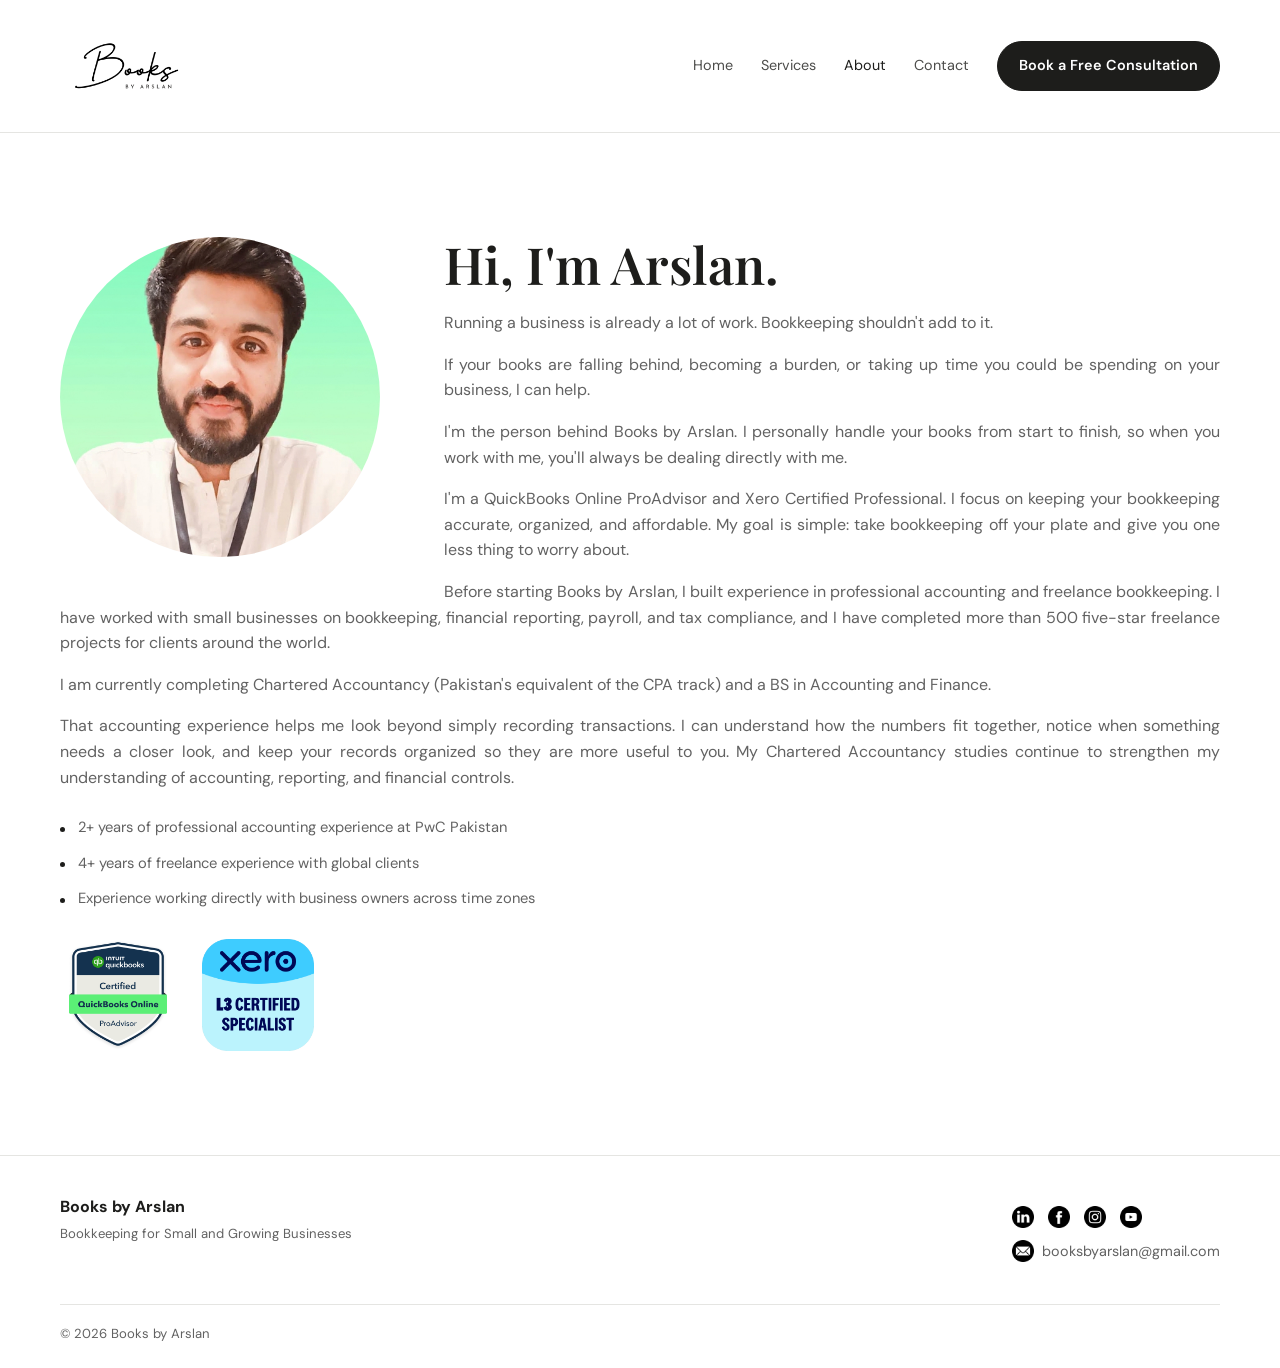
==== about.html @ 2c7b816b "socials and consultation form" ====
<!doctype html>
<html lang="en">
<head>
  <meta charset="utf-8"><meta name="viewport" content="width=device-width, initial-scale=1">
  <meta name="description" content="Meet Arslan, the person behind Books by Arslan, providing direct and dependable bookkeeping support for small businesses.">
  <meta name="author" content="Arslan">
  <meta name="robots" content="index, follow">
  <meta name="theme-color" content="#292827">
  <link rel="canonical" href="https://booksbyarslan.github.io/about.html">
  <meta property="og:type" content="profile">
  <meta property="og:site_name" content="Books by Arslan">
  <meta property="og:title" content="About Arslan | Books by Arslan">
  <meta property="og:description" content="Meet Arslan, the person behind Books by Arslan, providing direct and dependable bookkeeping support for small businesses.">
  <meta property="og:url" content="https://booksbyarslan.github.io/about.html">
  <meta property="og:image" content="https://booksbyarslan.github.io/Images/Cover.png">
  <meta property="og:image:secure_url" content="https://booksbyarslan.github.io/Images/Cover.png">
  <meta property="og:image:type" content="image/png">
  <meta property="og:image:width" content="1200">
  <meta property="og:image:height" content="630">
  <meta property="og:image:alt" content="Books by Arslan bookkeeping services">
  <meta name="twitter:card" content="summary_large_image">
  <meta name="twitter:title" content="About Arslan | Books by Arslan">
  <meta name="twitter:description" content="Meet Arslan, the person behind Books by Arslan, providing direct and dependable bookkeeping support for small businesses.">
  <meta name="twitter:image" content="https://booksbyarslan.github.io/Images/Cover.png">
  <meta name="twitter:image:alt" content="Books by Arslan bookkeeping services">
  <title>About Arslan | Books by Arslan</title><link rel="icon" type="image/png" href="Images/Favicon.png"><link rel="stylesheet" href="styles.css"><script src="script.js" defer></script>
</head>
<body>
  <header class="site-header"><nav class="nav container" aria-label="Main navigation"><a href="index.html" aria-label="Books by Arslan home"><img class="nav-logo" src="Images/Logo.png" alt="Books by Arslan"></a><button class="menu-toggle" type="button" aria-label="Open menu" aria-expanded="false" aria-controls="main-menu"><span></span><span></span><span></span></button><div class="nav-links" id="main-menu"><a href="index.html">Home</a><a href="services.html">Services</a><a href="about.html" aria-current="page">About</a><a href="contact.html">Contact</a><a class="button" href="https://forms.gle/NCY1FoL6CEekUhpZA" target="_blank" rel="noopener">Book a Free Consultation</a></div></nav></header>
  <main><section class="section about-section"><div class="container"><div class="split"><img class="portrait" src="Images/Arslan.jpg" alt="Arslan, the person behind Books by Arslan"><div class="about-copy"><h2>Hi, I'm Arslan.</h2><p>Running a business is already a lot of work. Bookkeeping shouldn't add to it.</p><p>If your books are falling behind, becoming a burden, or taking up time you could be spending on your business, I can help.</p><p>I'm the person behind Books by Arslan. I personally handle your books from start to finish, so when you work with me, you'll always be dealing directly with me.</p><p>I'm a QuickBooks Online ProAdvisor and Xero Certified Professional. I focus on keeping your bookkeeping accurate, organized, and affordable. My goal is simple: take bookkeeping off your plate and give you one less thing to worry about.</p><p>Before starting Books by Arslan, I built experience in professional accounting and freelance bookkeeping. I have worked with small businesses on bookkeeping, financial reporting, payroll, and tax compliance, and I have completed more than 500 five-star freelance projects for clients around the world.</p><p>I am currently completing Chartered Accountancy (Pakistan's equivalent of the CPA track) and a BS in Accounting and Finance.</p><p>That accounting experience helps me look beyond simply recording transactions. I can understand how the numbers fit together, notice when something needs a closer look, and keep your records organized so they are more useful to you. My Chartered Accountancy studies continue to strengthen my understanding of accounting, reporting, and financial controls.</p><ul class="about-facts"><li>2+ years of professional accounting experience at PwC Pakistan</li><li>4+ years of freelance experience with global clients</li><li>Experience working directly with business owners across time zones</li></ul><div class="badge-logos"><img class="badge-logo" src="Images/Badges/Quickbooks.png" alt="QuickBooks Online ProAdvisor badge"><img class="badge-logo xero" src="Images/Badges/XERO.png" alt="Xero Certified Professional badge"></div></div></div></div></section></main>
  <footer class="site-footer"><div class="container"><div class="footer-top"><div><div class="footer-name">Books by Arslan</div><div class="footer-tagline">Bookkeeping for Small and Growing Businesses</div></div><div><div class="socials" aria-label="Social media links"><a href="https://www.linkedin.com/company/books-by-arslan" target="_blank" rel="noopener" aria-label="LinkedIn"><img src="Images/Socials/linkedin.png" alt=""></a><a href="https://www.facebook.com/booksbyarslan" target="_blank" rel="noopener" aria-label="Facebook"><img src="Images/Socials/facebook.png" alt=""></a><a href="https://www.instagram.com/booksbyarslan/" target="_blank" rel="noopener" aria-label="Instagram"><img src="Images/Socials/instagram.png" alt=""></a><a href="https://www.youtube.com/@BooksbyArslan" target="_blank" rel="noopener" aria-label="YouTube"><img src="Images/Socials/youtube.png" alt=""></a></div><a class="footer-email" href="mailto:booksbyarslan@gmail.com"><img src="Images/Socials/email.png" alt="">booksbyarslan@gmail.com</a></div></div><p class="copyright">© 2026 Books by Arslan</p></div></footer>
</body></html>
---- styles.css ----
@import url('https://fonts.googleapis.com/css2?family=DM+Sans:wght@400;500;600;700&family=Playfair+Display:wght@600;700&display=swap');

:root {
  --ink: #1d1d1b;
  --muted: #626262;
  --line: #e5e5e2;
  --soft: #f7f7f5;
  --paper: #ffffff;
  --max: 1160px;
}

* { box-sizing: border-box; }
html { scroll-behavior: smooth; }
body { margin: 0; color: var(--ink); background: var(--paper); font-family: 'DM Sans', sans-serif; line-height: 1.6; -webkit-font-smoothing: antialiased; }
a { color: inherit; }
img { max-width: 100%; display: block; }
.container { width: min(var(--max), calc(100% - 48px)); margin: 0 auto; }
.site-header { border-bottom: 1px solid var(--line); background: rgba(255,255,255,.96); }
.nav { min-height: 82px; display: flex; align-items: center; justify-content: space-between; gap: 24px; }
.nav-logo { width: 132px; }
.nav-links { display: flex; align-items: center; gap: 28px; font-size: .9rem; }
.nav-links a { text-decoration: none; color: #4c4c4a; }
.nav-links a:hover, .nav-links a[aria-current="page"] { color: var(--ink); }
.nav-links .button, .nav-links .button:hover { color: #fff; }
.button { display: inline-flex; align-items: center; justify-content: center; border: 1px solid var(--ink); border-radius: 999px; padding: 12px 21px; background: var(--ink); color: #fff; text-decoration: none; font-size: .9rem; font-weight: 600; transition: background .2s, color .2s, transform .2s; }
.button:hover { background: #41413f; transform: translateY(-1px); }
.button.secondary { background: transparent; color: var(--ink); border-color: #bcbcb8; }
.button.secondary:hover { border-color: var(--ink); background: var(--soft); }
.menu-toggle { display: none; border: 0; background: transparent; padding: 8px; color: var(--ink); cursor: pointer; }
.menu-toggle span { display: block; width: 22px; height: 1px; margin: 5px 0; background: currentColor; }
.hero { padding: 0 0 104px; }
.hero-grid { display: grid; grid-template-columns: 1.08fr .92fr; align-items: center; gap: 72px; }
.hero-copy { max-width: 520px; margin-bottom: 30px; color: var(--muted); font-size: 1.12rem; }
.visually-hidden { position: absolute; width: 1px; height: 1px; padding: 0; margin: -1px; overflow: hidden; clip: rect(0, 0, 0, 0); white-space: nowrap; border: 0; }
.eyebrow { margin: 0 0 20px; color: var(--muted); text-transform: uppercase; letter-spacing: .14em; font-size: .72rem; font-weight: 700; }
h1, h2, h3, p { margin-top: 0; }
h1, h2 { font-family: 'Playfair Display', Georgia, serif; font-weight: 600; line-height: 1.08; letter-spacing: 0; }
h1 { max-width: 680px; margin-bottom: 24px; font-size: clamp(2.8rem, 6vw, 5.3rem); }
h2 { margin-bottom: 18px; font-size: clamp(2rem, 4vw, 3.25rem); }
h3 { margin-bottom: 12px; font-size: 1.25rem; line-height: 1.2; }
.lead { max-width: 520px; margin-bottom: 30px; color: var(--muted); font-size: 1.08rem; }
.actions { display: flex; align-items: center; gap: 20px; flex-wrap: wrap; }
.text-link { font-size: .92rem; font-weight: 600; text-underline-offset: 4px; }
.hero-visual { padding: 24px 0 18px; border: 0; background: #fff; }
.hero-visual .hero-logo { width: min(100%, 350px); margin: -10px auto 2px; }
.credential-row { display: flex; justify-content: flex-start; align-items: center; gap: 16px; margin-top: 24px; }
.credential-row img { width: 82px; height: 68px; object-fit: contain; }
.credential-row img:last-child { width: 78px; }
.section { padding: 104px 0; }
.section.soft { background: var(--soft); }
.section-heading { max-width: 580px; margin-bottom: 42px; }
.section-heading p { color: var(--muted); }
.cards { display: grid; grid-template-columns: repeat(3, 1fr); gap: 18px; }
.services-section { padding-top: 118px; padding-bottom: 118px; background: var(--soft); }
.services-section .card { border-color: #d7d7d2; }
.services-section .card:hover { border-color: #a7a7a1; }
.process-grid { display: grid; grid-template-columns: repeat(3, 1fr); gap: 18px; }
.process-section { background: var(--soft); }
.process-step { min-height: 220px; padding: 28px; border: 1px solid var(--line); border-radius: 10px; background: #fff; text-align: center; }
.process-number { display: flex; align-items: center; justify-content: center; width: 38px; height: 38px; margin: 0 auto 28px; border-radius: 50%; background: #eeeeeb; color: var(--ink); font-size: .78rem; font-weight: 700; }
.process-step p { max-width: 310px; margin-right: auto; margin-left: auto; color: var(--muted); font-size: .95rem; }
.card { display: flex; flex-direction: column; min-height: 310px; padding: 28px; border: 1px solid var(--line); border-radius: 10px; background: #fff; }
.card p { color: var(--muted); font-size: .95rem; }
.price { align-self: flex-end; margin: auto 0 4px; font-size: 1.1rem; font-weight: 700; text-align: right; }
.payment { align-self: flex-end; margin-bottom: 20px; color: var(--muted); font-size: .8rem; text-align: right; }
.split { display: grid; grid-template-columns: .8fr 1.2fr; align-items: center; gap: 88px; }
.portrait { width: min(100%, 320px); aspect-ratio: 1; margin: auto; border-radius: 50%; object-fit: cover; object-position: center; }
.about-section .split { display: block; }
.about-section .portrait { float: left; width: min(30vw, 320px); margin: 0 64px 24px 0; }
.about-copy { max-width: none; }
.about-copy p { color: var(--muted); text-align: justify; }
.about-facts { display: grid; gap: 12px; margin: 26px 0 0; padding: 0; list-style: none; color: var(--muted); font-size: .92rem; }
.about-facts li { padding-left: 18px; position: relative; }
.about-facts li::before { content: ''; position: absolute; top: .7em; left: 0; width: 5px; height: 5px; border-radius: 50%; background: var(--ink); }
.credential-names { display: flex; gap: 10px; flex-wrap: wrap; margin-top: 24px; }
.credential-names span { padding: 8px 13px; border: 1px solid var(--line); border-radius: 999px; color: #4b4b48; font-size: .8rem; }
.tool-logos { display: flex; align-items: center; gap: 28px; flex-wrap: wrap; }
.tool-item { display: flex; flex-direction: column; align-items: center; gap: 8px; min-width: 120px; color: var(--muted); font-size: .82rem; text-align: center; }
.tool-logo { width: 80px; height: 80px; object-fit: contain; }
.tool-logo.wide { width: 150px; }
.badge-logos { display: flex; align-items: center; gap: 26px; flex-wrap: wrap; }
.about-copy .badge-logos { margin-top: 28px; }
.badge-logo { width: 116px; height: 112px; object-fit: contain; }
.badge-logo.xero { width: 112px; }
.cta { padding: 58px 0; background: var(--ink); color: #fff; }
.cta-inner { display: flex; align-items: center; justify-content: space-between; gap: 30px; }
.cta h2 { margin-bottom: 8px; font-size: clamp(1.8rem, 3vw, 2.6rem); }
.cta p { margin-bottom: 0; color: #cfcfca; }
.cta .button { background: #fff; border-color: #fff; color: var(--ink); }
.cta .button:hover { background: #e9e9e5; }
.page-intro { padding: 82px 0 66px; border-bottom: 1px solid var(--line); }
.page-content { padding-top: 82px; }
.page-intro h1 { max-width: 760px; margin-bottom: 18px; font-size: clamp(2.7rem, 6vw, 4.6rem); }
.page-intro p { max-width: 570px; color: var(--muted); font-size: 1.05rem; }
.service-list { display: grid; gap: 0; }
.service-detail { display: grid; grid-template-columns: .65fr 1.35fr; gap: 70px; padding: 62px 0; border-bottom: 1px solid var(--line); }
.service-detail:first-child { padding-top: 0; }
.service-detail:last-child { border-bottom: 0; }
.service-detail h2 { font-size: clamp(1.8rem, 3vw, 2.5rem); }
.service-detail p { max-width: 600px; color: var(--muted); }
.service-meta { display: flex; flex-direction: column; align-items: flex-end; gap: 2px; margin-top: 24px; text-align: right; }
.service-meta strong { font-size: 1.15rem; }
.service-meta span { color: var(--muted); font-size: .85rem; }
.page-actions { display: flex; gap: 14px; flex-wrap: wrap; margin-top: 42px; }
.page-actions > p { flex-basis: 100%; margin-bottom: 0; }
.contact-layout { display: grid; grid-template-columns: 1fr 1fr; gap: 80px; align-items: start; }
.contact-details { border-top: 1px solid var(--line); }
.contact-item { padding: 20px 0; border-bottom: 1px solid var(--line); }
.contact-item small { display: block; margin-bottom: 5px; color: var(--muted); font-size: .75rem; text-transform: uppercase; letter-spacing: .12em; }
.contact-item a { font-size: 1.05rem; text-underline-offset: 4px; }
.site-footer { padding: 38px 0 24px; border-top: 1px solid var(--line); }
.footer-top { display: flex; justify-content: space-between; gap: 30px; }
.footer-name { margin-bottom: 4px; font-weight: 700; }
.footer-tagline, .copyright { color: var(--muted); font-size: .82rem; }
.footer-email { display: inline-flex; align-items: center; gap: 8px; margin-top: 12px; color: var(--muted); font-size: .9rem; text-decoration: none; }
.footer-email img { width: 22px; height: 22px; object-fit: contain; }
.socials { display: flex; align-items: center; gap: 14px; margin-top: 12px; }
.socials a { display: block; color: var(--muted); }
.socials img { width: 22px; height: 22px; object-fit: contain; transition: opacity .2s, transform .2s; }
.socials a:hover img { opacity: .7; transform: translateY(-1px); }
.copyright { margin: 34px 0 0; padding-top: 18px; border-top: 1px solid var(--line); }
a:focus-visible, button:focus-visible { outline: 3px solid #6b9b73; outline-offset: 4px; }
@media (max-width: 760px) {
  .container { width: min(100% - 32px, var(--max)); }
  .nav { min-height: 70px; }
  .nav-logo { width: 112px; }
  .menu-toggle { display: block; }
  .nav-links { display: none; position: absolute; top: 70px; left: 0; right: 0; padding: 18px 16px 24px; background: #fff; border-bottom: 1px solid var(--line); flex-direction: column; align-items: stretch; gap: 0; z-index: 5; }
  .nav-links.is-open { display: flex; }
  .nav-links a { padding: 10px 0; }
  .nav-links .button { margin-top: 10px; }
  .hero { padding: 0 0 72px; }
  .hero-grid, .split, .contact-layout, .service-detail { grid-template-columns: 1fr; gap: 38px; }
  .hero-visual { order: -1; }
  .hero-visual { padding-bottom: 0; }
  h1 { font-size: clamp(2.65rem, 14vw, 4.2rem); }
  .section { padding: 72px 0; }
  .cards { grid-template-columns: 1fr; }
  .process-grid { grid-template-columns: 1fr; gap: 14px; }
  .card { min-height: 0; }
  .portrait { width: min(100%, 250px); }
  .about-section .portrait { float: none; width: min(100%, 250px); margin: 0 auto 34px; }
  .cta-inner, .footer-top { align-items: flex-start; flex-direction: column; }
  .page-intro { padding: 62px 0 50px; }
  .service-detail { padding: 42px 0; gap: 10px; }
  .service-detail:first-child { padding-top: 0; }
  .service-meta { align-items: flex-start; text-align: left; }
}
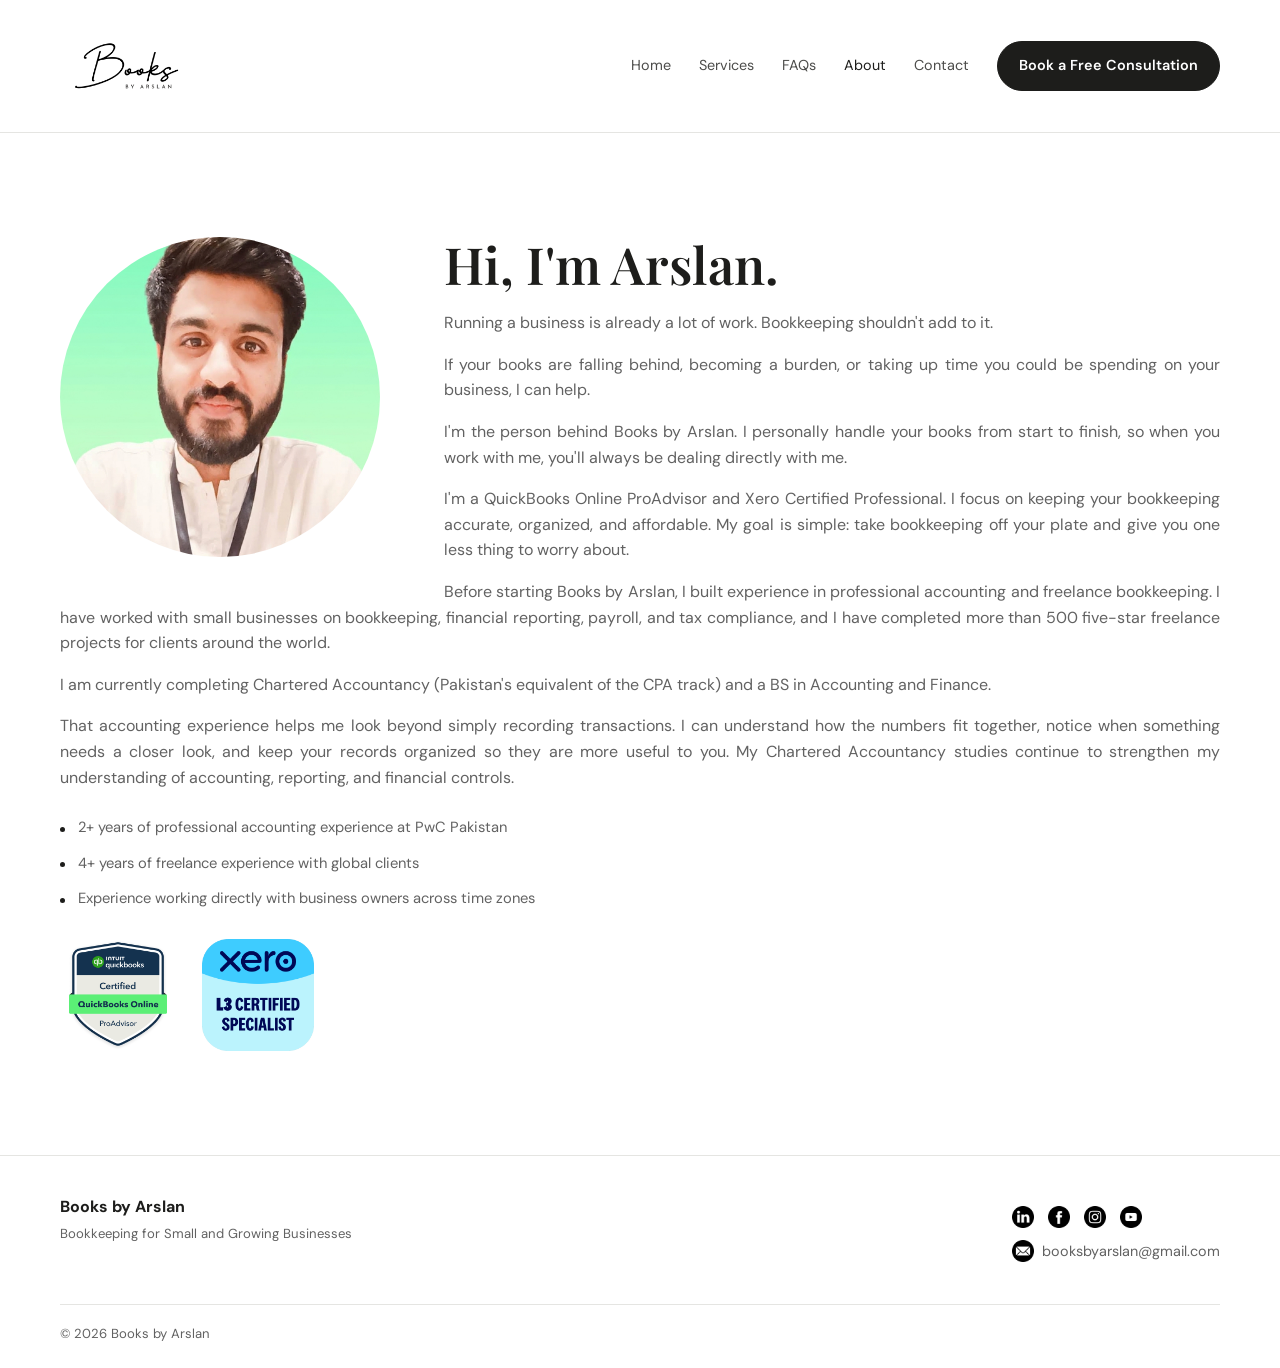
==== commit f209f288: "faqs and lowered prices" ====
--- a/about.html
+++ b/about.html
@@ -26,7 +26,7 @@
   <title>About Arslan | Books by Arslan</title><link rel="icon" type="image/png" href="Images/Favicon.png"><link rel="stylesheet" href="styles.css"><script src="script.js" defer></script>
 </head>
 <body>
-  <header class="site-header"><nav class="nav container" aria-label="Main navigation"><a href="index.html" aria-label="Books by Arslan home"><img class="nav-logo" src="Images/Logo.png" alt="Books by Arslan"></a><button class="menu-toggle" type="button" aria-label="Open menu" aria-expanded="false" aria-controls="main-menu"><span></span><span></span><span></span></button><div class="nav-links" id="main-menu"><a href="index.html">Home</a><a href="services.html">Services</a><a href="about.html" aria-current="page">About</a><a href="contact.html">Contact</a><a class="button" href="https://forms.gle/NCY1FoL6CEekUhpZA" target="_blank" rel="noopener">Book a Free Consultation</a></div></nav></header>
+  <header class="site-header"><nav class="nav container" aria-label="Main navigation"><a href="index.html" aria-label="Books by Arslan home"><img class="nav-logo" src="Images/Logo.png" alt="Books by Arslan"></a><button class="menu-toggle" type="button" aria-label="Open menu" aria-expanded="false" aria-controls="main-menu"><span></span><span></span><span></span></button><div class="nav-links" id="main-menu"><a href="index.html">Home</a><a href="services.html">Services</a><a href="faq.html">FAQs</a><a href="about.html" aria-current="page">About</a><a href="contact.html">Contact</a><a class="button" href="https://forms.gle/NCY1FoL6CEekUhpZA" target="_blank" rel="noopener">Book a Free Consultation</a></div></nav></header>
   <main><section class="section about-section"><div class="container"><div class="split"><img class="portrait" src="Images/Arslan.jpg" alt="Arslan, the person behind Books by Arslan"><div class="about-copy"><h2>Hi, I'm Arslan.</h2><p>Running a business is already a lot of work. Bookkeeping shouldn't add to it.</p><p>If your books are falling behind, becoming a burden, or taking up time you could be spending on your business, I can help.</p><p>I'm the person behind Books by Arslan. I personally handle your books from start to finish, so when you work with me, you'll always be dealing directly with me.</p><p>I'm a QuickBooks Online ProAdvisor and Xero Certified Professional. I focus on keeping your bookkeeping accurate, organized, and affordable. My goal is simple: take bookkeeping off your plate and give you one less thing to worry about.</p><p>Before starting Books by Arslan, I built experience in professional accounting and freelance bookkeeping. I have worked with small businesses on bookkeeping, financial reporting, payroll, and tax compliance, and I have completed more than 500 five-star freelance projects for clients around the world.</p><p>I am currently completing Chartered Accountancy (Pakistan's equivalent of the CPA track) and a BS in Accounting and Finance.</p><p>That accounting experience helps me look beyond simply recording transactions. I can understand how the numbers fit together, notice when something needs a closer look, and keep your records organized so they are more useful to you. My Chartered Accountancy studies continue to strengthen my understanding of accounting, reporting, and financial controls.</p><ul class="about-facts"><li>2+ years of professional accounting experience at PwC Pakistan</li><li>4+ years of freelance experience with global clients</li><li>Experience working directly with business owners across time zones</li></ul><div class="badge-logos"><img class="badge-logo" src="Images/Badges/Quickbooks.png" alt="QuickBooks Online ProAdvisor badge"><img class="badge-logo xero" src="Images/Badges/XERO.png" alt="Xero Certified Professional badge"></div></div></div></div></section></main>
   <footer class="site-footer"><div class="container"><div class="footer-top"><div><div class="footer-name">Books by Arslan</div><div class="footer-tagline">Bookkeeping for Small and Growing Businesses</div></div><div><div class="socials" aria-label="Social media links"><a href="https://www.linkedin.com/company/books-by-arslan" target="_blank" rel="noopener" aria-label="LinkedIn"><img src="Images/Socials/linkedin.png" alt=""></a><a href="https://www.facebook.com/booksbyarslan" target="_blank" rel="noopener" aria-label="Facebook"><img src="Images/Socials/facebook.png" alt=""></a><a href="https://www.instagram.com/booksbyarslan/" target="_blank" rel="noopener" aria-label="Instagram"><img src="Images/Socials/instagram.png" alt=""></a><a href="https://www.youtube.com/@BooksbyArslan" target="_blank" rel="noopener" aria-label="YouTube"><img src="Images/Socials/youtube.png" alt=""></a></div><a class="footer-email" href="mailto:booksbyarslan@gmail.com"><img src="Images/Socials/email.png" alt="">booksbyarslan@gmail.com</a></div></div><p class="copyright">© 2026 Books by Arslan</p></div></footer>
 </body></html>
--- a/styles.css
+++ b/styles.css
@@ -62,6 +62,7 @@
 .card { display: flex; flex-direction: column; min-height: 310px; padding: 28px; border: 1px solid var(--line); border-radius: 10px; background: #fff; }
 .card p { color: var(--muted); font-size: .95rem; }
 .price { align-self: flex-end; margin: auto 0 4px; font-size: 1.1rem; font-weight: 700; text-align: right; }
+.price-label { font-weight: 400; }
 .payment { align-self: flex-end; margin-bottom: 20px; color: var(--muted); font-size: .8rem; text-align: right; }
 .split { display: grid; grid-template-columns: .8fr 1.2fr; align-items: center; gap: 88px; }
 .portrait { width: min(100%, 320px); aspect-ratio: 1; margin: auto; border-radius: 50%; object-fit: cover; object-position: center; }
@@ -78,6 +79,34 @@
 .tool-item { display: flex; flex-direction: column; align-items: center; gap: 8px; min-width: 120px; color: var(--muted); font-size: .82rem; text-align: center; }
 .tool-logo { width: 80px; height: 80px; object-fit: contain; }
 .tool-logo.wide { width: 150px; }
+.testimonial-viewport { overflow: hidden; }
+.testimonial-track { display: flex; align-items: stretch; }
+.testimonial-slide { height: auto; }
+.testimonial-carousel:not(.is-initialized) .testimonial-track { --carousel-index: 0; --carousel-step: calc((100% + 18px) / 3); gap: 18px; transform: translateX(calc(-1 * var(--carousel-index) * var(--carousel-step))); transition: transform .45s ease; }
+.testimonial-carousel:not(.is-initialized) .testimonial-slide { flex: 0 0 calc((100% - 36px) / 3); }
+.testimonial { display: flex; flex-direction: column; min-height: 250px; padding: 26px; border: 1px solid var(--line); border-radius: 10px; background: #fff; }
+.testimonial p { color: var(--muted); font-size: .95rem; }
+.testimonial-author { display: flex; align-items: center; gap: 9px; margin-top: auto; color: var(--ink); font-size: .85rem; font-weight: 600; }
+.testimonial-author img { width: 22px; height: 22px; object-fit: contain; }
+.testimonial-author cite { font-style: normal; }
+.testimonial-controls { display: flex; align-items: center; justify-content: center; gap: 18px; margin-top: 24px; }
+.testimonial-carousel.is-initialized .testimonial-controls .carousel-button { display: none; }
+.testimonial-carousel.is-initialized .splide__arrows { position: absolute; top: 0; right: 0; bottom: 32px; left: 0; display: block; pointer-events: none; }
+.testimonial-carousel.is-initialized .splide__arrow { top: 50%; width: 38px; height: 38px; border: 1px solid var(--line); border-radius: 50%; background: #fff; opacity: 1; pointer-events: auto; transform: translateY(-50%); }
+.testimonial-carousel.is-initialized .splide__arrow:hover { border-color: var(--ink); }
+.testimonial-carousel.is-initialized .splide__arrow svg { width: 14px; height: 14px; fill: var(--ink); }
+.testimonial-carousel.is-initialized .splide__arrow--prev { left: -52px; }
+.testimonial-carousel.is-initialized .splide__arrow--next { right: -52px; }
+.carousel-button { display: inline-flex; align-items: center; justify-content: center; width: 38px; height: 38px; padding: 0; border: 1px solid var(--line); border-radius: 50%; background: #fff; color: var(--ink); cursor: pointer; font-size: 1.1rem; line-height: 1; }
+.carousel-button:hover:not(:disabled) { border-color: var(--ink); }
+.carousel-button:disabled { cursor: not-allowed; opacity: .35; }
+.testimonial-dots { display: flex; align-items: center; gap: 8px; }
+.testimonial-dot { width: 8px; height: 8px; padding: 0; border: 0; border-radius: 50%; background: #cfcfca; cursor: pointer; }
+.testimonial-dot.is-active { background: var(--ink); transform: scale(1.25); }
+@media (max-width: 980px) and (min-width: 761px) {
+  .testimonial-carousel:not(.is-initialized) .testimonial-track { --carousel-step: calc((100% + 18px) / 2); }
+  .testimonial-carousel:not(.is-initialized) .testimonial-slide { flex-basis: calc((100% - 18px) / 2); }
+}
 .badge-logos { display: flex; align-items: center; gap: 26px; flex-wrap: wrap; }
 .about-copy .badge-logos { margin-top: 28px; }
 .badge-logo { width: 116px; height: 112px; object-fit: contain; }
@@ -99,8 +128,21 @@
 .service-detail h2 { font-size: clamp(1.8rem, 3vw, 2.5rem); }
 .service-detail p { max-width: 600px; color: var(--muted); }
 .service-meta { display: flex; flex-direction: column; align-items: flex-end; gap: 2px; margin-top: 24px; text-align: right; }
-.service-meta strong { font-size: 1.15rem; }
+.service-meta strong { font-size: 1.15rem; font-weight: 700; }
 .service-meta span { color: var(--muted); font-size: .85rem; }
+.faq-section { background: var(--soft); }
+.faq-section.faq-page { background: var(--paper); }
+.tools-section { background: var(--paper); }
+.faq-section .section-heading { margin-bottom: 34px; }
+.faq-section .section-heading h1 { margin-bottom: 18px; font-size: clamp(2.3rem, 5vw, 4rem); }
+.faq-list { display: grid; grid-template-columns: repeat(2, minmax(0, 1fr)); gap: 14px 18px; }
+.faq-item { border: 1px solid var(--line); border-radius: 8px; background: var(--paper); }
+.faq-item summary { display: flex; align-items: center; justify-content: space-between; gap: 18px; padding: 22px 24px; cursor: pointer; list-style: none; font-weight: 600; }
+.faq-item summary::-webkit-details-marker { display: none; }
+.faq-item summary::after { content: '+'; flex: 0 0 auto; color: var(--muted); font-size: 1.35rem; font-weight: 400; line-height: 1; }
+.faq-item[open] summary::after { content: '−'; }
+.faq-item p { margin: 0; padding: 0 24px 22px; color: var(--muted); font-size: .95rem; }
+.faq-more-link { display: inline-block; margin-top: 28px; }
 .page-actions { display: flex; gap: 14px; flex-wrap: wrap; margin-top: 42px; }
 .page-actions > p { flex-basis: 100%; margin-bottom: 0; }
 .contact-layout { display: grid; grid-template-columns: 1fr 1fr; gap: 80px; align-items: start; }
@@ -118,6 +160,9 @@
 .socials a { display: block; color: var(--muted); }
 .socials img { width: 22px; height: 22px; object-fit: contain; transition: opacity .2s, transform .2s; }
 .socials a:hover img { opacity: .7; transform: translateY(-1px); }
+.contact-links-grid { display: grid; grid-template-columns: repeat(2, minmax(0, 1fr)); }
+.contact-links-grid .contact-item:first-child { grid-column: 1 / -1; }
+.contact-links-grid .contact-item:first-child a { white-space: nowrap; }
 .copyright { margin: 34px 0 0; padding-top: 18px; border-top: 1px solid var(--line); }
 a:focus-visible, button:focus-visible { outline: 3px solid #6b9b73; outline-offset: 4px; }
 @media (max-width: 760px) {
@@ -137,6 +182,11 @@
   .section { padding: 72px 0; }
   .cards { grid-template-columns: 1fr; }
   .process-grid { grid-template-columns: 1fr; gap: 14px; }
+  .testimonial-carousel:not(.is-initialized) .testimonial-track { --carousel-step: calc(100% + 14px); gap: 14px; }
+  .testimonial-carousel:not(.is-initialized) .testimonial-slide { flex-basis: 100%; }
+  .testimonial-carousel.is-initialized { padding: 0 42px; }
+  .testimonial-carousel.is-initialized .splide__arrow--prev { left: 8px; }
+  .testimonial-carousel.is-initialized .splide__arrow--next { right: 8px; }
   .card { min-height: 0; }
   .portrait { width: min(100%, 250px); }
   .about-section .portrait { float: none; width: min(100%, 250px); margin: 0 auto 34px; }
@@ -145,4 +195,7 @@
   .service-detail { padding: 42px 0; gap: 10px; }
   .service-detail:first-child { padding-top: 0; }
   .service-meta { align-items: flex-start; text-align: left; }
+  .faq-list { grid-template-columns: 1fr; }
+  .faq-item summary { padding: 19px 20px; }
+  .faq-item p { padding: 0 20px 19px; }
 }
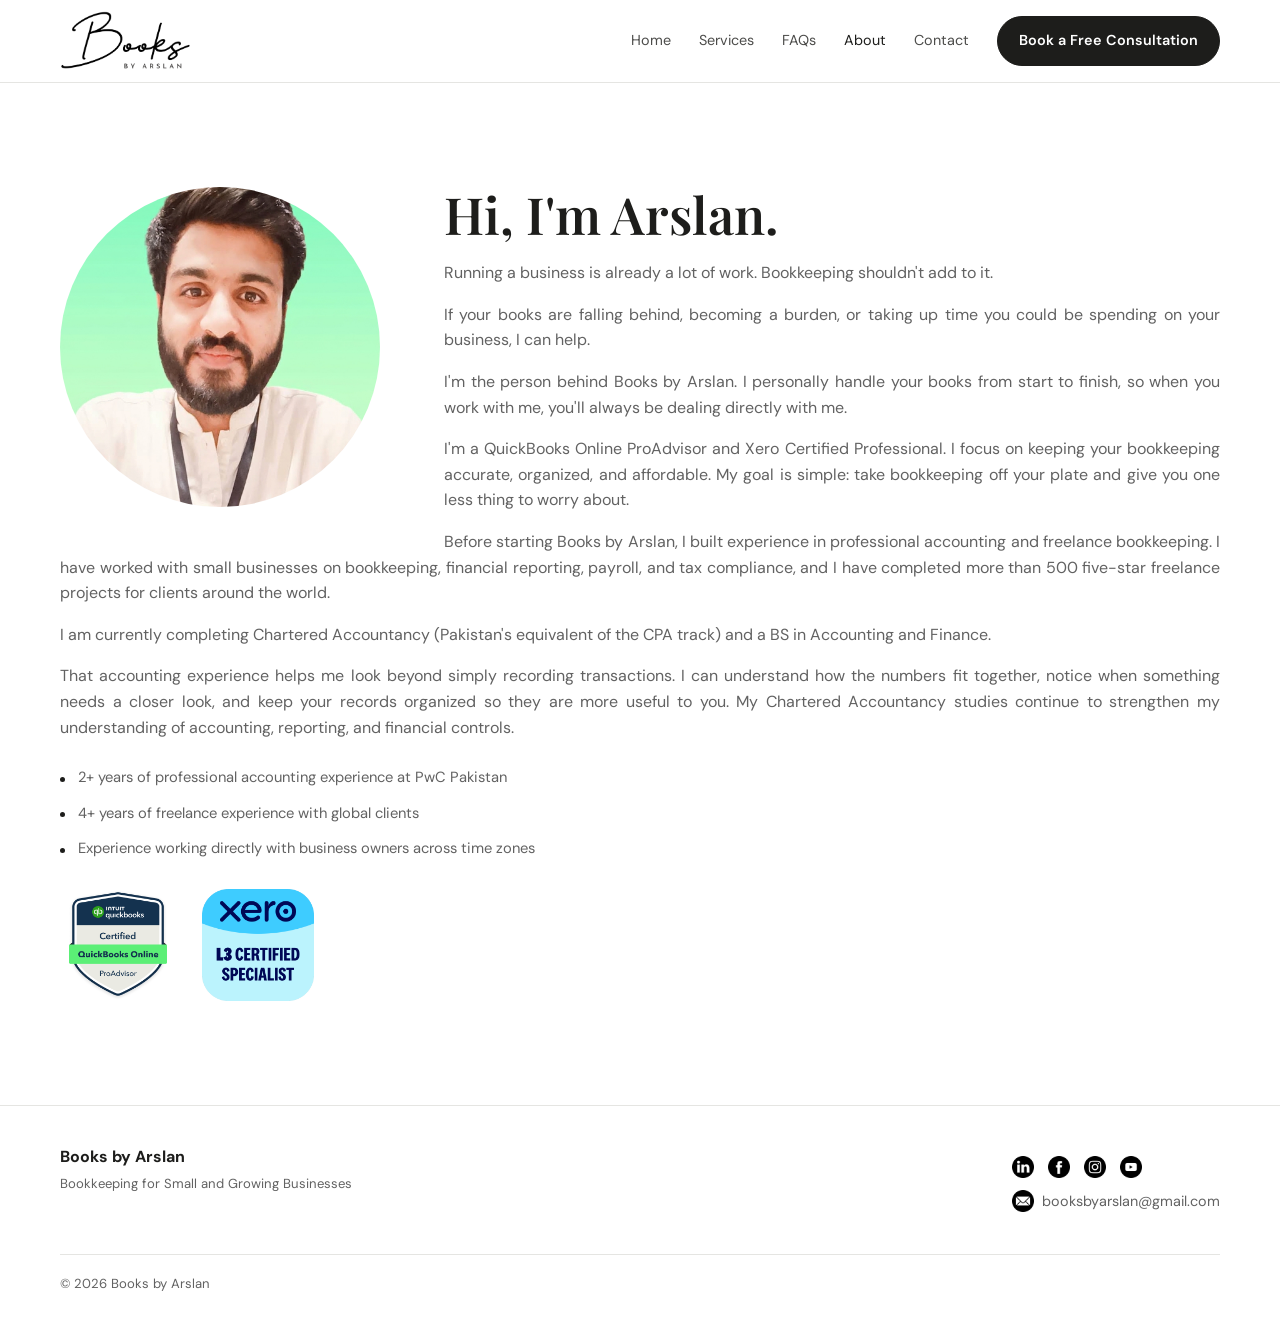
==== commit 50a9f930: "logo update" ====
--- a/about.html
+++ b/about.html
@@ -26,7 +26,7 @@
   <title>About Arslan | Books by Arslan</title><link rel="icon" type="image/png" href="Images/Favicon.png"><link rel="stylesheet" href="styles.css"><script src="script.js" defer></script>
 </head>
 <body>
-  <header class="site-header"><nav class="nav container" aria-label="Main navigation"><a href="index.html" aria-label="Books by Arslan home"><img class="nav-logo" src="Images/Logo.png" alt="Books by Arslan"></a><button class="menu-toggle" type="button" aria-label="Open menu" aria-expanded="false" aria-controls="main-menu"><span></span><span></span><span></span></button><div class="nav-links" id="main-menu"><a href="index.html">Home</a><a href="services.html">Services</a><a href="faq.html">FAQs</a><a href="about.html" aria-current="page">About</a><a href="contact.html">Contact</a><a class="button" href="https://forms.gle/NCY1FoL6CEekUhpZA" target="_blank" rel="noopener">Book a Free Consultation</a></div></nav></header>
+  <header class="site-header"><nav class="nav container" aria-label="Main navigation"><a href="index.html" aria-label="Books by Arslan home"><picture><source media="(prefers-color-scheme: dark)" srcset="Images/Transparent Logo-White.png"><img class="nav-logo" src="Images/Transparent Logo-Black.png" alt="Books by Arslan"></picture></a><button class="menu-toggle" type="button" aria-label="Open menu" aria-expanded="false" aria-controls="main-menu"><span></span><span></span><span></span></button><div class="nav-links" id="main-menu"><a href="index.html">Home</a><a href="services.html">Services</a><a href="faq.html">FAQs</a><a href="about.html" aria-current="page">About</a><a href="contact.html">Contact</a><a class="button" href="https://forms.gle/NCY1FoL6CEekUhpZA" target="_blank" rel="noopener">Book a Free Consultation</a></div></nav></header>
   <main><section class="section about-section"><div class="container"><div class="split"><img class="portrait" src="Images/Arslan.jpg" alt="Arslan, the person behind Books by Arslan"><div class="about-copy"><h2>Hi, I'm Arslan.</h2><p>Running a business is already a lot of work. Bookkeeping shouldn't add to it.</p><p>If your books are falling behind, becoming a burden, or taking up time you could be spending on your business, I can help.</p><p>I'm the person behind Books by Arslan. I personally handle your books from start to finish, so when you work with me, you'll always be dealing directly with me.</p><p>I'm a QuickBooks Online ProAdvisor and Xero Certified Professional. I focus on keeping your bookkeeping accurate, organized, and affordable. My goal is simple: take bookkeeping off your plate and give you one less thing to worry about.</p><p>Before starting Books by Arslan, I built experience in professional accounting and freelance bookkeeping. I have worked with small businesses on bookkeeping, financial reporting, payroll, and tax compliance, and I have completed more than 500 five-star freelance projects for clients around the world.</p><p>I am currently completing Chartered Accountancy (Pakistan's equivalent of the CPA track) and a BS in Accounting and Finance.</p><p>That accounting experience helps me look beyond simply recording transactions. I can understand how the numbers fit together, notice when something needs a closer look, and keep your records organized so they are more useful to you. My Chartered Accountancy studies continue to strengthen my understanding of accounting, reporting, and financial controls.</p><ul class="about-facts"><li>2+ years of professional accounting experience at PwC Pakistan</li><li>4+ years of freelance experience with global clients</li><li>Experience working directly with business owners across time zones</li></ul><div class="badge-logos"><img class="badge-logo" src="Images/Badges/Quickbooks.png" alt="QuickBooks Online ProAdvisor badge"><img class="badge-logo xero" src="Images/Badges/XERO.png" alt="Xero Certified Professional badge"></div></div></div></div></section></main>
   <footer class="site-footer"><div class="container"><div class="footer-top"><div><div class="footer-name">Books by Arslan</div><div class="footer-tagline">Bookkeeping for Small and Growing Businesses</div></div><div><div class="socials" aria-label="Social media links"><a href="https://www.linkedin.com/company/books-by-arslan" target="_blank" rel="noopener" aria-label="LinkedIn"><img src="Images/Socials/linkedin.png" alt=""></a><a href="https://www.facebook.com/booksbyarslan" target="_blank" rel="noopener" aria-label="Facebook"><img src="Images/Socials/facebook.png" alt=""></a><a href="https://www.instagram.com/booksbyarslan/" target="_blank" rel="noopener" aria-label="Instagram"><img src="Images/Socials/instagram.png" alt=""></a><a href="https://www.youtube.com/@BooksbyArslan" target="_blank" rel="noopener" aria-label="YouTube"><img src="Images/Socials/youtube.png" alt=""></a></div><a class="footer-email" href="mailto:booksbyarslan@gmail.com"><img src="Images/Socials/email.png" alt="">booksbyarslan@gmail.com</a></div></div><p class="copyright">© 2026 Books by Arslan</p></div></footer>
 </body></html>
--- a/styles.css
+++ b/styles.css
@@ -60,6 +60,8 @@
 .process-number { display: flex; align-items: center; justify-content: center; width: 38px; height: 38px; margin: 0 auto 28px; border-radius: 50%; background: #eeeeeb; color: var(--ink); font-size: .78rem; font-weight: 700; }
 .process-step p { max-width: 310px; margin-right: auto; margin-left: auto; color: var(--muted); font-size: .95rem; }
 .card { display: flex; flex-direction: column; min-height: 310px; padding: 28px; border: 1px solid var(--line); border-radius: 10px; background: #fff; }
+.service-card-link { color: inherit; text-decoration: none; transition: border-color .2s, transform .2s; }
+.service-card-link:hover { border-color: #a7a7a1; transform: translateY(-2px); }
 .card p { color: var(--muted); font-size: .95rem; }
 .price { align-self: flex-end; margin: auto 0 4px; font-size: 1.1rem; font-weight: 700; text-align: right; }
 .price-label { font-weight: 400; }
@@ -122,11 +124,14 @@
 .page-intro h1 { max-width: 760px; margin-bottom: 18px; font-size: clamp(2.7rem, 6vw, 4.6rem); }
 .page-intro p { max-width: 570px; color: var(--muted); font-size: 1.05rem; }
 .service-list { display: grid; gap: 0; }
-.service-detail { display: grid; grid-template-columns: .65fr 1.35fr; gap: 70px; padding: 62px 0; border-bottom: 1px solid var(--line); }
+.service-detail { display: grid; grid-template-columns: 1fr 1fr; gap: 70px; align-items: center; padding: 62px 0; border-bottom: 1px solid var(--line); }
 .service-detail:first-child { padding-top: 0; }
 .service-detail:last-child { border-bottom: 0; }
+.service-image { width: 100%; aspect-ratio: 1; border-radius: 10px; object-fit: contain; }
 .service-detail h2 { font-size: clamp(1.8rem, 3vw, 2.5rem); }
 .service-detail p { max-width: 600px; color: var(--muted); }
+.service-detail h3 { margin-top: 28px; font-size: 1rem; }
+.service-includes { display: grid; gap: 9px; max-width: 600px; margin: 0; padding-left: 20px; color: var(--muted); font-size: .95rem; }
 .service-meta { display: flex; flex-direction: column; align-items: flex-end; gap: 2px; margin-top: 24px; text-align: right; }
 .service-meta strong { font-size: 1.15rem; font-weight: 700; }
 .service-meta span { color: var(--muted); font-size: .85rem; }
@@ -195,6 +200,7 @@
   .service-detail { padding: 42px 0; gap: 10px; }
   .service-detail:first-child { padding-top: 0; }
   .service-meta { align-items: flex-start; text-align: left; }
+  .service-image { order: -1; aspect-ratio: 1; }
   .faq-list { grid-template-columns: 1fr; }
   .faq-item summary { padding: 19px 20px; }
   .faq-item p { padding: 0 20px 19px; }
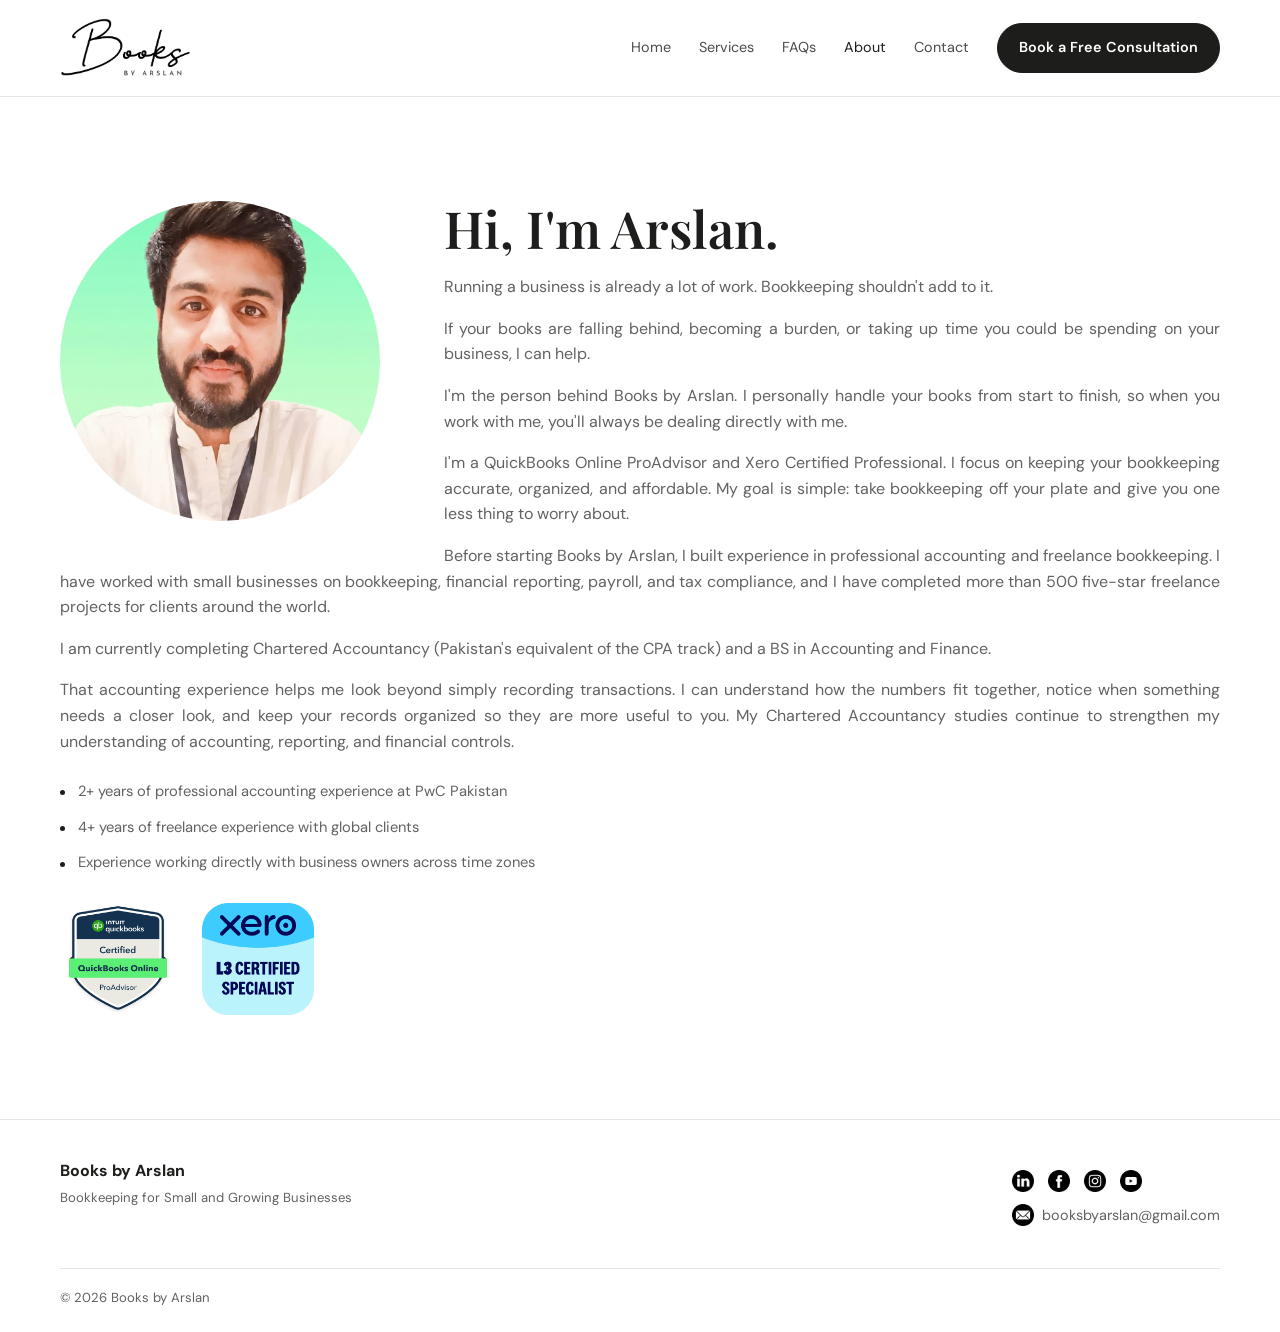
==== commit 7ff51bfa: "canonical updated" ====
--- a/about.html
+++ b/about.html
@@ -6,14 +6,14 @@
   <meta name="author" content="Arslan">
   <meta name="robots" content="index, follow">
   <meta name="theme-color" content="#292827">
-  <link rel="canonical" href="https://booksbyarslan.github.io/about.html">
+  <link rel="canonical" href="https://booksbyarslan.com/about.html">
   <meta property="og:type" content="profile">
   <meta property="og:site_name" content="Books by Arslan">
   <meta property="og:title" content="About Arslan | Books by Arslan">
   <meta property="og:description" content="Meet Arslan, the person behind Books by Arslan, providing direct and dependable bookkeeping support for small businesses.">
-  <meta property="og:url" content="https://booksbyarslan.github.io/about.html">
-  <meta property="og:image" content="https://booksbyarslan.github.io/Images/Cover.png">
-  <meta property="og:image:secure_url" content="https://booksbyarslan.github.io/Images/Cover.png">
+  <meta property="og:url" content="https://booksbyarslan.com/about.html">
+  <meta property="og:image" content="https://booksbyarslan.com/Images/Cover.png">
+  <meta property="og:image:secure_url" content="https://booksbyarslan.com/Images/Cover.png">
   <meta property="og:image:type" content="image/png">
   <meta property="og:image:width" content="1200">
   <meta property="og:image:height" content="630">
@@ -21,7 +21,7 @@
   <meta name="twitter:card" content="summary_large_image">
   <meta name="twitter:title" content="About Arslan | Books by Arslan">
   <meta name="twitter:description" content="Meet Arslan, the person behind Books by Arslan, providing direct and dependable bookkeeping support for small businesses.">
-  <meta name="twitter:image" content="https://booksbyarslan.github.io/Images/Cover.png">
+  <meta name="twitter:image" content="https://booksbyarslan.com/Images/Cover.png">
   <meta name="twitter:image:alt" content="Books by Arslan bookkeeping services">
   <title>About Arslan | Books by Arslan</title><link rel="icon" type="image/png" href="Images/Favicon.png"><link rel="stylesheet" href="styles.css"><script src="script.js" defer></script>
 </head>
--- a/styles.css
+++ b/styles.css
@@ -10,13 +10,13 @@
 }
 
 * { box-sizing: border-box; }
-html { scroll-behavior: smooth; }
-body { margin: 0; color: var(--ink); background: var(--paper); font-family: 'DM Sans', sans-serif; line-height: 1.6; -webkit-font-smoothing: antialiased; }
+html { scroll-behavior: smooth; overflow-x: clip; }
+body { margin: 0; color: var(--ink); background: var(--paper); font-family: 'DM Sans', sans-serif; line-height: 1.6; -webkit-font-smoothing: antialiased; overflow-x: clip; }
 a { color: inherit; }
 img { max-width: 100%; display: block; }
 .container { width: min(var(--max), calc(100% - 48px)); margin: 0 auto; }
 .site-header { border-bottom: 1px solid var(--line); background: rgba(255,255,255,.96); }
-.nav { min-height: 82px; display: flex; align-items: center; justify-content: space-between; gap: 24px; }
+.nav { min-height: 82px; padding-block: 18px; display: flex; align-items: center; justify-content: space-between; gap: 24px; }
 .nav-logo { width: 132px; }
 .nav-links { display: flex; align-items: center; gap: 28px; font-size: .9rem; }
 .nav-links a { text-decoration: none; color: #4c4c4a; }
@@ -28,7 +28,7 @@
 .button.secondary:hover { border-color: var(--ink); background: var(--soft); }
 .menu-toggle { display: none; border: 0; background: transparent; padding: 8px; color: var(--ink); cursor: pointer; }
 .menu-toggle span { display: block; width: 22px; height: 1px; margin: 5px 0; background: currentColor; }
-.hero { padding: 0 0 104px; }
+.hero { padding: 72px 0 104px; }
 .hero-grid { display: grid; grid-template-columns: 1.08fr .92fr; align-items: center; gap: 72px; }
 .hero-copy { max-width: 520px; margin-bottom: 30px; color: var(--muted); font-size: 1.12rem; }
 .visually-hidden { position: absolute; width: 1px; height: 1px; padding: 0; margin: -1px; overflow: hidden; clip: rect(0, 0, 0, 0); white-space: nowrap; border: 0; }
@@ -50,8 +50,13 @@
 .section.soft { background: var(--soft); }
 .section-heading { max-width: 580px; margin-bottom: 42px; }
 .section-heading p { color: var(--muted); }
-.cards { display: grid; grid-template-columns: repeat(3, 1fr); gap: 18px; }
-.services-section { padding-top: 118px; padding-bottom: 118px; background: var(--soft); }
+.why-section { padding-bottom: 118px; background: var(--soft); }
+.benefits-grid { display: grid; grid-template-columns: repeat(4, minmax(0, 1fr)); gap: 18px; }
+.benefit { min-height: 280px; padding: 28px; border: 1px solid var(--line); border-radius: 10px; background: var(--paper); text-align: center; }
+.benefit-icon { display: block; width: 34px; height: 34px; margin: 0 auto 24px; fill: none; stroke: var(--ink); stroke-linecap: round; stroke-linejoin: round; stroke-width: 1.5; }
+.benefit p { margin-bottom: 0; color: var(--muted); font-size: .95rem; text-align: center; }
+.cards { display: grid; grid-template-columns: repeat(3, minmax(0, 1fr)) minmax(180px, .6fr); gap: 18px; }
+.services-section { padding-top: 118px; padding-bottom: 118px; background: var(--paper); }
 .services-section .card { border-color: #d7d7d2; }
 .services-section .card:hover { border-color: #a7a7a1; }
 .process-grid { display: grid; grid-template-columns: repeat(3, 1fr); gap: 18px; }
@@ -59,9 +64,12 @@
 .process-step { min-height: 220px; padding: 28px; border: 1px solid var(--line); border-radius: 10px; background: #fff; text-align: center; }
 .process-number { display: flex; align-items: center; justify-content: center; width: 38px; height: 38px; margin: 0 auto 28px; border-radius: 50%; background: #eeeeeb; color: var(--ink); font-size: .78rem; font-weight: 700; }
 .process-step p { max-width: 310px; margin-right: auto; margin-left: auto; color: var(--muted); font-size: .95rem; }
-.card { display: flex; flex-direction: column; min-height: 310px; padding: 28px; border: 1px solid var(--line); border-radius: 10px; background: #fff; }
+.card { display: flex; flex-direction: column; min-height: 0; padding: 28px; border: 1px solid var(--line); border-radius: 10px; background: #fff; }
 .service-card-link { color: inherit; text-decoration: none; transition: border-color .2s, transform .2s; }
 .service-card-link:hover { border-color: #a7a7a1; transform: translateY(-2px); }
+.service-card-more { align-items: center; justify-content: center; text-align: center; }
+.service-card-more h3 { margin-bottom: 18px; }
+.service-card-more .carousel-button { flex: 0 0 auto; }
 .card p { color: var(--muted); font-size: .95rem; }
 .price { align-self: flex-end; margin: auto 0 4px; font-size: 1.1rem; font-weight: 700; text-align: right; }
 .price-label { font-weight: 400; }
@@ -113,6 +121,13 @@
 .about-copy .badge-logos { margin-top: 28px; }
 .badge-logo { width: 116px; height: 112px; object-fit: contain; }
 .badge-logo.xero { width: 112px; }
+.certifications-section { background: var(--soft); }
+.certification-grid { display: grid; grid-template-columns: repeat(2, minmax(0, 1fr)); gap: 18px; max-width: 820px; }
+.certification-card { min-height: 290px; padding: 28px; border: 1px solid var(--line); border-radius: 10px; background: var(--paper); text-align: center; }
+.certification-badge { width: 116px; height: 112px; margin: 0 auto 22px; object-fit: contain; }
+.certification-badge.xero { width: 112px; }
+.certification-card h3 { margin-bottom: 12px; }
+.certification-card p { margin-bottom: 0; color: var(--muted); font-size: .95rem; }
 .cta { padding: 58px 0; background: var(--ink); color: #fff; }
 .cta-inner { display: flex; align-items: center; justify-content: space-between; gap: 30px; }
 .cta h2 { margin-bottom: 8px; font-size: clamp(1.8rem, 3vw, 2.6rem); }
@@ -123,21 +138,61 @@
 .page-content { padding-top: 82px; }
 .page-intro h1 { max-width: 760px; margin-bottom: 18px; font-size: clamp(2.7rem, 6vw, 4.6rem); }
 .page-intro p { max-width: 570px; color: var(--muted); font-size: 1.05rem; }
+.monthly-services { padding-bottom: 88px; }
+.package-grid { display: grid; grid-template-columns: repeat(4, minmax(0, 1fr)); gap: 18px; align-items: stretch; margin-top: 40px; }
+.package-card { position: relative; display: flex; flex-direction: column; padding: 28px 24px; border: 1px solid var(--line); border-radius: 12px; background: var(--paper); }
+.package-popular-wrap { position: relative; display: flex; flex-direction: column; }
+.package-popular-wrap .package-card { flex: 1; }
+.package-card h3 { margin-bottom: 12px; font-size: 1.35rem; }
+.package-card p { color: var(--muted); font-size: .92rem; }
+.package-card h4 { margin: 18px 0 10px; font-size: .88rem; font-weight: 700; }
+.package-card .service-includes + h4 { margin-top: 0; }
+.package-price { display: flex; align-items: baseline; gap: 4px; margin-bottom: 16px; font-size: 1.65rem; font-weight: 700; line-height: 1.2; }
+.package-price span { color: var(--muted); font-size: .88rem; font-weight: 400; }
+.package-card .service-includes { margin-bottom: 24px; }
+.package-button { display: inline-flex; width: 100%; margin-top: auto; padding: 12px 18px; text-align: center; justify-content: center; }
+.package-card-popular { border: 2px solid var(--ink); box-shadow: 0 8px 24px rgba(29,29,27,.08); }
+.popular-badge { position: absolute; top: -14px; left: 50%; transform: translateX(-50%); width: auto; margin: 0; padding: 4px 14px; border-radius: 999px; background: var(--ink); color: #fff; font-size: .72rem; font-weight: 700; letter-spacing: .08em; text-align: center; text-transform: uppercase; z-index: 2; white-space: nowrap; box-shadow: 0 2px 8px rgba(0,0,0,.15); }
+.package-note { margin-top: -4px; }
+.service-transition { padding: 64px 0; background: var(--soft); text-align: center; }
+.service-transition h2 { margin-bottom: 10px; font-size: clamp(1.8rem, 3vw, 2.6rem); }
+.service-transition p { margin-bottom: 0; color: var(--muted); font-size: 1.05rem; }
+.one-time-services { padding-top: 88px; }
+.one-time-grid { display: grid; grid-template-columns: repeat(2, minmax(0, 1fr)); gap: 24px; }
+.one-time-card { display: flex; flex-direction: column; padding: 42px; border: 1px solid var(--line); border-radius: 12px; background: var(--paper); }
+.one-time-copy { display: flex; flex-direction: column; height: 100%; }
+.one-time-copy h2 { margin-bottom: 14px; font-size: clamp(1.8rem, 3vw, 2.5rem); }
+.one-time-copy h3 { margin-top: 24px; font-size: 1rem; }
+.one-time-copy .service-meta { margin: auto 0 22px; }
+.one-time-copy .package-button { align-self: flex-start; width: auto; min-width: 220px; }
+.service-page-cta { margin-top: 0; padding: 64px 0; }
+.service-page-cta .container { display: flex; align-items: center; justify-content: space-between; gap: 30px; }
+.service-page-cta h2 { margin-bottom: 8px; font-size: clamp(1.8rem, 3vw, 2.6rem); }
+.service-page-cta p { max-width: 650px; margin-bottom: 0; color: #cfcfca; }
+.service-page-cta .button { white-space: nowrap; }
 .service-list { display: grid; gap: 0; }
-.service-detail { display: grid; grid-template-columns: 1fr 1fr; gap: 70px; align-items: center; padding: 62px 0; border-bottom: 1px solid var(--line); }
+.service-detail { position: relative; left: 50%; display: grid; grid-template-columns: 1fr 1fr; gap: 70px; align-items: center; width: 100vw; margin-left: -50vw; padding: 62px max(24px, calc((100vw - var(--max)) / 2)); border-bottom: 0; transform: translateX(0); }
 .service-detail:first-child { padding-top: 0; }
 .service-detail:last-child { border-bottom: 0; }
-.service-image { width: 100%; aspect-ratio: 1; border-radius: 10px; object-fit: contain; }
+.service-detail:nth-of-type(even) { background: var(--soft); }
+.service-copy { grid-row: 1; }
+.service-image-right .service-copy { grid-column: 2; }
+.service-image-left .service-copy { grid-column: 1; }
+.service-number { grid-row: 1; grid-column: 2; align-self: center; justify-self: center; color: var(--ink); opacity: .35; font-family: 'Playfair Display', Georgia, serif; font-size: clamp(5rem, 12vw, 10rem); font-weight: 600; line-height: 1; }
+.service-image-right .service-number { grid-column: 1; grid-row: 1; }
 .service-detail h2 { font-size: clamp(1.8rem, 3vw, 2.5rem); }
 .service-detail p { max-width: 600px; color: var(--muted); }
-.service-detail h3 { margin-top: 28px; font-size: 1rem; }
-.service-includes { display: grid; gap: 9px; max-width: 600px; margin: 0; padding-left: 20px; color: var(--muted); font-size: .95rem; }
-.service-meta { display: flex; flex-direction: column; align-items: flex-end; gap: 2px; margin-top: 24px; text-align: right; }
-.service-meta strong { font-size: 1.15rem; font-weight: 700; }
-.service-meta span { color: var(--muted); font-size: .85rem; }
-.faq-section { background: var(--soft); }
+.service-includes { display: grid; gap: 10px; max-width: 600px; margin: 0 0 24px 0; padding-left: 0; list-style: none; color: var(--muted); font-size: .92rem; }
+.service-includes li { position: relative; padding-left: 24px; line-height: 1.45; }
+.service-includes li::before { content: '\2713'; position: absolute; left: 0; top: 0; color: var(--ink); font-weight: bold; }
+.service-meta { display: flex; flex-direction: column; align-items: flex-start; gap: 4px; margin-top: 24px; text-align: left; }
+.service-meta strong { display: block; font-size: 1.45rem; font-weight: 700; line-height: 1.2; }
+.service-meta span { display: block; color: var(--muted); font-size: .88rem; }
+.service-meta .pricing-explanation { max-width: 340px; margin-top: 4px; font-size: .82rem; line-height: 1.45; }
+.faq-section { background: var(--paper); }
 .faq-section.faq-page { background: var(--paper); }
-.tools-section { background: var(--paper); }
+.tools-section { background: var(--soft); }
+.testimonials-section { background: var(--paper); }
 .faq-section .section-heading { margin-bottom: 34px; }
 .faq-section .section-heading h1 { margin-bottom: 18px; font-size: clamp(2.3rem, 5vw, 4rem); }
 .faq-list { display: grid; grid-template-columns: repeat(2, minmax(0, 1fr)); gap: 14px 18px; }
@@ -148,8 +203,11 @@
 .faq-item[open] summary::after { content: '−'; }
 .faq-item p { margin: 0; padding: 0 24px 22px; color: var(--muted); font-size: .95rem; }
 .faq-more-link { display: inline-block; margin-top: 28px; }
-.page-actions { display: flex; gap: 14px; flex-wrap: wrap; margin-top: 42px; }
+.page-actions { position: relative; left: 50%; display: flex; gap: 14px; flex-wrap: wrap; width: 100vw; margin-top: 42px; margin-left: -50vw; padding: 58px max(24px, calc((100vw - var(--max)) / 2)); background: var(--ink); color: #fff; }
 .page-actions > p { flex-basis: 100%; margin-bottom: 0; }
+.page-actions .pricing-note { margin-top: -8px; color: #cfcfca; font-size: .9rem; }
+.page-actions .button { background: #fff; border-color: #fff; color: var(--ink); }
+.page-actions .button:hover { background: #e9e9e5; }
 .contact-layout { display: grid; grid-template-columns: 1fr 1fr; gap: 80px; align-items: start; }
 .contact-details { border-top: 1px solid var(--line); }
 .contact-item { padding: 20px 0; border-bottom: 1px solid var(--line); }
@@ -170,22 +228,32 @@
 .contact-links-grid .contact-item:first-child a { white-space: nowrap; }
 .copyright { margin: 34px 0 0; padding-top: 18px; border-top: 1px solid var(--line); }
 a:focus-visible, button:focus-visible { outline: 3px solid #6b9b73; outline-offset: 4px; }
+@media (max-width: 1024px) and (min-width: 761px) {
+  .package-grid { grid-template-columns: repeat(2, minmax(0, 1fr)); gap: 28px 20px; }
+  .popular-badge { top: -14px; }
+}
 @media (max-width: 760px) {
   .container { width: min(100% - 32px, var(--max)); }
-  .nav { min-height: 70px; }
+  .nav { min-height: 70px; padding-block: 14px; }
   .nav-logo { width: 112px; }
   .menu-toggle { display: block; }
   .nav-links { display: none; position: absolute; top: 70px; left: 0; right: 0; padding: 18px 16px 24px; background: #fff; border-bottom: 1px solid var(--line); flex-direction: column; align-items: stretch; gap: 0; z-index: 5; }
   .nav-links.is-open { display: flex; }
   .nav-links a { padding: 10px 0; }
   .nav-links .button { margin-top: 10px; }
-  .hero { padding: 0 0 72px; }
+  .hero { padding: 48px 0 72px; }
   .hero-grid, .split, .contact-layout, .service-detail { grid-template-columns: 1fr; gap: 38px; }
   .hero-visual { order: -1; }
   .hero-visual { padding-bottom: 0; }
   h1 { font-size: clamp(2.65rem, 14vw, 4.2rem); }
   .section { padding: 72px 0; }
+  .why-section { padding-bottom: 72px; }
+  .benefits-grid { grid-template-columns: 1fr; gap: 14px; }
+  .certification-grid { grid-template-columns: 1fr; gap: 14px; }
   .cards { grid-template-columns: 1fr; }
+  .package-grid, .one-time-grid { grid-template-columns: 1fr; }
+  .package-popular-wrap { margin-top: 14px; }
+  .one-time-copy .package-button { width: 100%; min-width: 0; }
   .process-grid { grid-template-columns: 1fr; gap: 14px; }
   .testimonial-carousel:not(.is-initialized) .testimonial-track { --carousel-step: calc(100% + 14px); gap: 14px; }
   .testimonial-carousel:not(.is-initialized) .testimonial-slide { flex-basis: 100%; }
@@ -197,10 +265,16 @@
   .about-section .portrait { float: none; width: min(100%, 250px); margin: 0 auto 34px; }
   .cta-inner, .footer-top { align-items: flex-start; flex-direction: column; }
   .page-intro { padding: 62px 0 50px; }
-  .service-detail { padding: 42px 0; gap: 10px; }
+  .service-detail { left: 0; width: calc(100% + 32px); margin-left: -16px; padding: 42px 16px; gap: 10px; }
   .service-detail:first-child { padding-top: 0; }
   .service-meta { align-items: flex-start; text-align: left; }
-  .service-image { order: -1; aspect-ratio: 1; }
+  .service-image-right .service-copy, .service-image-left .service-copy { grid-column: auto; }
+  .service-number, .service-image-left .service-number { display: none; }
+  .page-actions { left: 0; width: calc(100% + 32px); margin-left: -16px; padding: 42px 16px; }
+  .monthly-services { padding-bottom: 72px; }
+  .one-time-services { padding-top: 72px; }
+  .one-time-card { padding: 28px; }
+  .service-page-cta .container { align-items: flex-start; flex-direction: column; }
   .faq-list { grid-template-columns: 1fr; }
   .faq-item summary { padding: 19px 20px; }
   .faq-item p { padding: 0 20px 19px; }
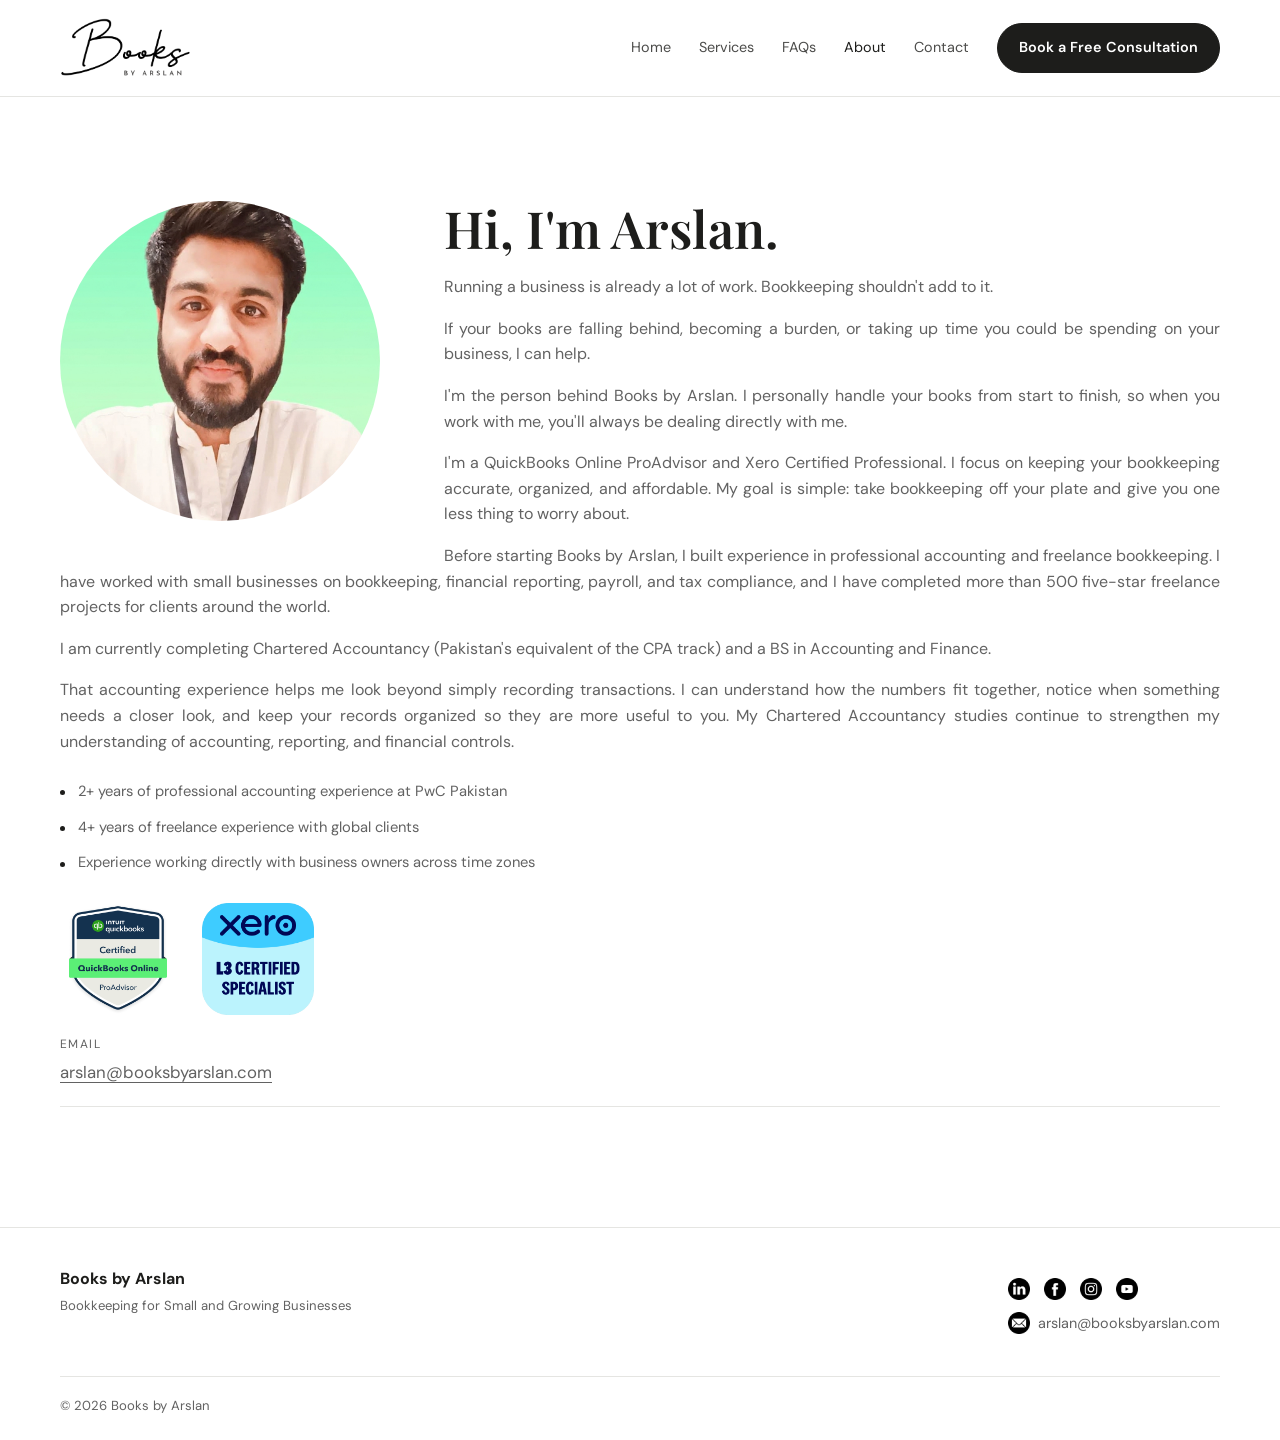
==== commit d56b83f1: "email update" ====
--- a/about.html
+++ b/about.html
@@ -26,7 +26,7 @@
   <title>About Arslan | Books by Arslan</title><link rel="icon" type="image/png" href="Images/Favicon.png"><link rel="stylesheet" href="styles.css"><script src="script.js" defer></script>
 </head>
 <body>
-  <header class="site-header"><nav class="nav container" aria-label="Main navigation"><a href="index.html" aria-label="Books by Arslan home"><picture><source media="(prefers-color-scheme: dark)" srcset="Images/Transparent Logo-White.png"><img class="nav-logo" src="Images/Transparent Logo-Black.png" alt="Books by Arslan"></picture></a><button class="menu-toggle" type="button" aria-label="Open menu" aria-expanded="false" aria-controls="main-menu"><span></span><span></span><span></span></button><div class="nav-links" id="main-menu"><a href="index.html">Home</a><a href="services.html">Services</a><a href="faq.html">FAQs</a><a href="about.html" aria-current="page">About</a><a href="contact.html">Contact</a><a class="button" href="https://forms.gle/NCY1FoL6CEekUhpZA" target="_blank" rel="noopener">Book a Free Consultation</a></div></nav></header>
+  <header class="site-header"><nav class="nav container" aria-label="Main navigation"><a href="/" aria-label="Books by Arslan home"><picture><source media="(prefers-color-scheme: dark)" srcset="Images/Transparent Logo-White.png"><img class="nav-logo" src="Images/Transparent Logo-Black.png" alt="Books by Arslan"></picture></a><button class="menu-toggle" type="button" aria-label="Open menu" aria-expanded="false" aria-controls="main-menu"><span></span><span></span><span></span></button><div class="nav-links" id="main-menu"><a href="/">Home</a><a href="services.html">Services</a><a href="faq.html">FAQs</a><a href="about.html" aria-current="page">About</a><a href="contact.html">Contact</a><a class="button" href="https://forms.gle/NCY1FoL6CEekUhpZA" target="_blank" rel="noopener">Book a Free Consultation</a></div></nav></header>
   <main><section class="section about-section"><div class="container"><div class="split"><img class="portrait" src="Images/Arslan.jpg" alt="Arslan, the person behind Books by Arslan"><div class="about-copy"><h2>Hi, I'm Arslan.</h2><p>Running a business is already a lot of work. Bookkeeping shouldn't add to it.</p><p>If your books are falling behind, becoming a burden, or taking up time you could be spending on your business, I can help.</p><p>I'm the person behind Books by Arslan. I personally handle your books from start to finish, so when you work with me, you'll always be dealing directly with me.</p><p>I'm a QuickBooks Online ProAdvisor and Xero Certified Professional. I focus on keeping your bookkeeping accurate, organized, and affordable. My goal is simple: take bookkeeping off your plate and give you one less thing to worry about.</p><p>Before starting Books by Arslan, I built experience in professional accounting and freelance bookkeeping. I have worked with small businesses on bookkeeping, financial reporting, payroll, and tax compliance, and I have completed more than 500 five-star freelance projects for clients around the world.</p><p>I am currently completing Chartered Accountancy (Pakistan's equivalent of the CPA track) and a BS in Accounting and Finance.</p><p>That accounting experience helps me look beyond simply recording transactions. I can understand how the numbers fit together, notice when something needs a closer look, and keep your records organized so they are more useful to you. My Chartered Accountancy studies continue to strengthen my understanding of accounting, reporting, and financial controls.</p><ul class="about-facts"><li>2+ years of professional accounting experience at PwC Pakistan</li><li>4+ years of freelance experience with global clients</li><li>Experience working directly with business owners across time zones</li></ul><div class="badge-logos"><img class="badge-logo" src="Images/Badges/Quickbooks.png" alt="QuickBooks Online ProAdvisor badge"><img class="badge-logo xero" src="Images/Badges/XERO.png" alt="Xero Certified Professional badge"></div></div></div></div></section></main>
-  <footer class="site-footer"><div class="container"><div class="footer-top"><div><div class="footer-name">Books by Arslan</div><div class="footer-tagline">Bookkeeping for Small and Growing Businesses</div></div><div><div class="socials" aria-label="Social media links"><a href="https://www.linkedin.com/company/books-by-arslan" target="_blank" rel="noopener" aria-label="LinkedIn"><img src="Images/Socials/linkedin.png" alt=""></a><a href="https://www.facebook.com/booksbyarslan" target="_blank" rel="noopener" aria-label="Facebook"><img src="Images/Socials/facebook.png" alt=""></a><a href="https://www.instagram.com/booksbyarslan/" target="_blank" rel="noopener" aria-label="Instagram"><img src="Images/Socials/instagram.png" alt=""></a><a href="https://www.youtube.com/@BooksbyArslan" target="_blank" rel="noopener" aria-label="YouTube"><img src="Images/Socials/youtube.png" alt=""></a></div><a class="footer-email" href="mailto:booksbyarslan@gmail.com"><img src="Images/Socials/email.png" alt="">booksbyarslan@gmail.com</a></div></div><p class="copyright">© 2026 Books by Arslan</p></div></footer>
+  <footer class="site-footer"><div class="container"><div class="footer-top"><div><div class="footer-name">Books by Arslan</div><div class="footer-tagline">Bookkeeping for Small and Growing Businesses</div></div><div><div class="socials" aria-label="Social media links"><a href="https://www.linkedin.com/company/books-by-arslan" target="_blank" rel="noopener" aria-label="LinkedIn"><img src="Images/Socials/linkedin.png" alt=""></a><a href="https://www.facebook.com/booksbyarslan" target="_blank" rel="noopener" aria-label="Facebook"><img src="Images/Socials/facebook.png" alt=""></a><a href="https://www.instagram.com/booksbyarslan/" target="_blank" rel="noopener" aria-label="Instagram"><img src="Images/Socials/instagram.png" alt=""></a><a href="https://www.youtube.com/@BooksbyArslan" target="_blank" rel="noopener" aria-label="YouTube"><img src="Images/Socials/youtube.png" alt=""></a></div><a class="footer-email" href="mailto:arslan@booksbyarslan.com"><img src="Images/Socials/email.png" alt="">arslan@booksbyarslan.com</a></div></div><p class="copyright">© 2026 Books by Arslan</p></div></footer>
 </body></html>
